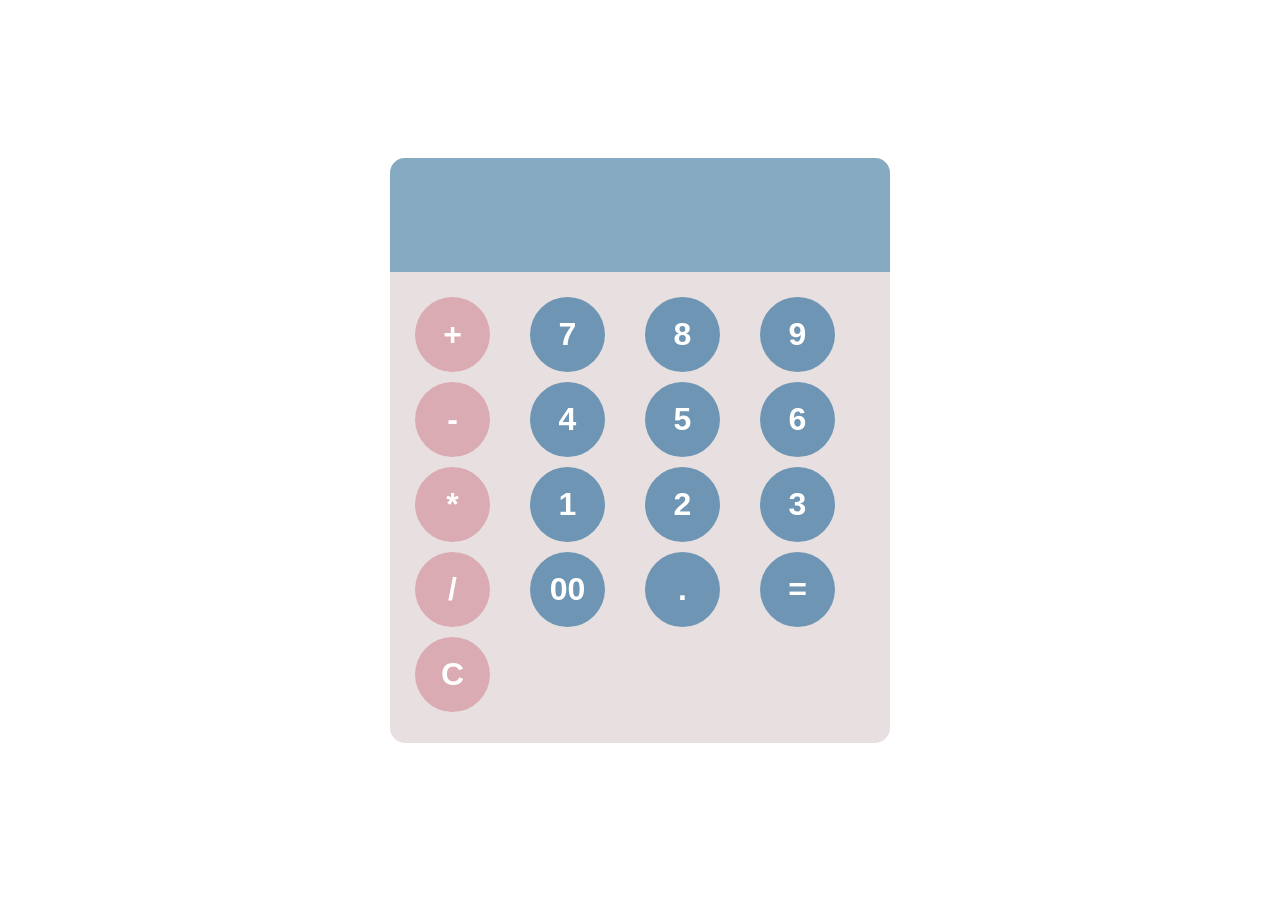
==== Calculator/calc.html @ f7911c90 "week3 task completed" ====
<!DOCTYPE html>
<html lang="en">
<head>
    <meta charset="UTF-8">
    <meta name="viewport" content="width=device-width, initial-scale=1.0">
    <title>Document</title>
    <link rel="stylesheet" href="calc.css">
</head>
<body>
    <div id="calculator">
        <input id="display" readonly>
        <div id="keys">
            <button onclick="appendToDisplay('+')" class="operator-btn" >+</button>
            <button onclick="appendToDisplay('7')">7</button>
            <button onclick="appendToDisplay('8')">8</button>
            <button onclick="appendToDisplay('9')">9</button>
            <button onclick="appendToDisplay('-')" class="operator-btn" >-</button>
            <button onclick="appendToDisplay('4')">4</button>
            <button onclick="appendToDisplay('5')">5</button>
            <button onclick="appendToDisplay('6')">6</button>
            <button onclick="appendToDisplay('*')" class="operator-btn" >*</button>
            <button onclick="appendToDisplay('1')">1</button>
            <button onclick="appendToDisplay('2')">2</button>
            <button onclick="appendToDisplay('3')">3</button>
            <button onclick="appendToDisplay('/')" class="operator-btn" >/</button>
            <button onclick="appendToDisplay('00')">00</button>
            <button onclick="appendToDisplay('.')">.</button>
            <button onclick="calculate()">=</button>
            <button id="clear" onclick="clearDisplay()" class="operator-btn" >C</button>
        </div>
    </div>
 <script src="calc.js"></script>
</body>
</html>
---- Calculator/calc.css ----
/* calculator design */
body{
    margin: 0;
    display: flex;
    align-items: center;
    justify-content: center;
    height: 100vh;
}
#keys {
    display: grid;
    grid-template-columns: repeat(4, 1fr);
    gap: 10px;   
    padding: 25px;

}

#calculator{
    background-color: rgb(232, 224, 224);
    border-radius: 15px;
    max-width: 500px;
    height: 585px;
    overflow: hidden;
}   

#display{
    width: 100%;
    padding: 20px;
    font-size: 4rem;
    text-align: left;
    border: none;
    background-color:  rgb(135, 170, 195);
    color: aliceblue;
    
}

button{
    width: 75px;
    height: 75px;
    border-radius: 50px;
    border: none;
    background-color:   rgb(110, 150, 180);
    color: white;
    font-size: 2rem;
    font-weight: bold;
    cursor: pointer;    
}
button:hover{
    background-color:  rgb(160, 190, 210);
}
button:active{
    background-color: rgb(210, 230, 240);
}

.operator-btn{
    background-color: rgb(219, 171, 179);
}

.operator-btn:hover{
    background-color: rgb(226, 187, 194);
}
.operator-btn:active{
    background-color: rgb(233, 203, 209);
}
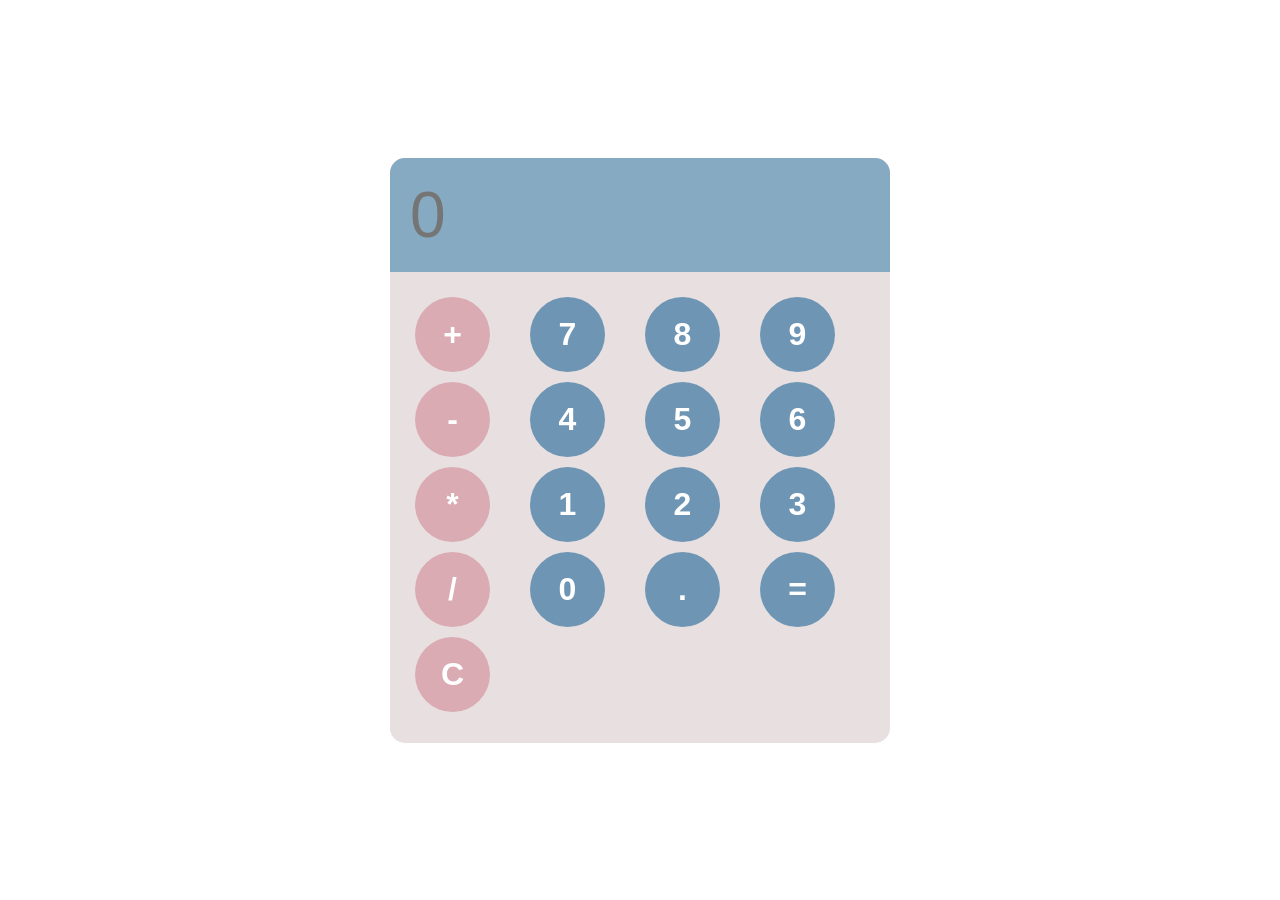
==== commit dc0d936f: "added placeholder in display" ====
--- a/Calculator/calc.html
+++ b/Calculator/calc.html
@@ -3,12 +3,12 @@
 <head>
     <meta charset="UTF-8">
     <meta name="viewport" content="width=device-width, initial-scale=1.0">
-    <title>Document</title>
+    <title>calculator</title>
     <link rel="stylesheet" href="calc.css">
 </head>
 <body>
     <div id="calculator">
-        <input id="display" readonly>
+        <input id="display" readonly placeholder="0">
         <div id="keys">
             <button onclick="appendToDisplay('+')" class="operator-btn" >+</button>
             <button onclick="appendToDisplay('7')">7</button>
@@ -23,7 +23,7 @@
             <button onclick="appendToDisplay('2')">2</button>
             <button onclick="appendToDisplay('3')">3</button>
             <button onclick="appendToDisplay('/')" class="operator-btn" >/</button>
-            <button onclick="appendToDisplay('00')">00</button>
+            <button onclick="appendToDisplay('0')">0</button>
             <button onclick="appendToDisplay('.')">.</button>
             <button onclick="calculate()">=</button>
             <button id="clear" onclick="clearDisplay()" class="operator-btn" >C</button>
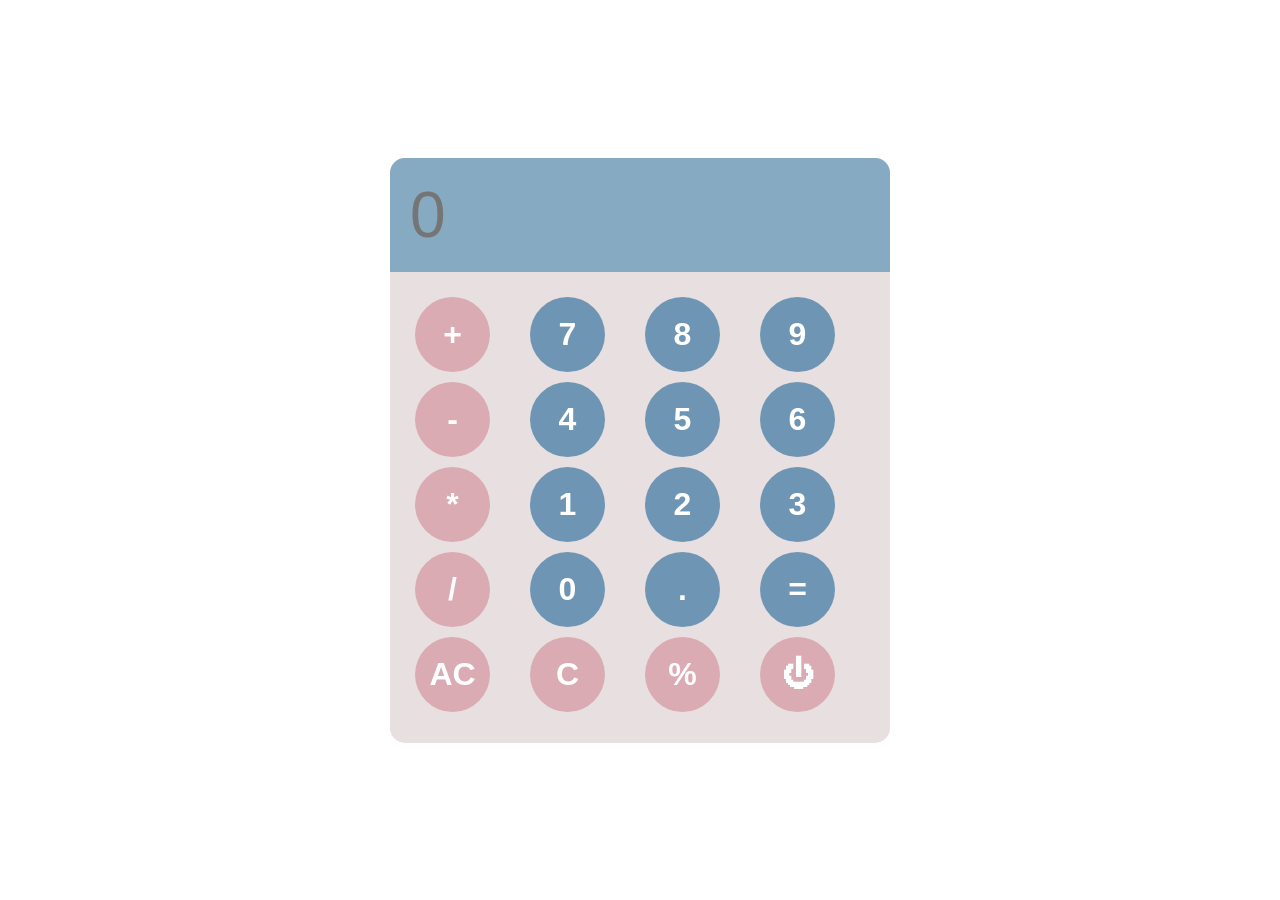
==== commit 7a2e1609: "added power button and it's logic" ====
--- a/Calculator/calc.html
+++ b/Calculator/calc.html
@@ -26,7 +26,11 @@
             <button onclick="appendToDisplay('0')">0</button>
             <button onclick="appendToDisplay('.')">.</button>
             <button onclick="calculate()">=</button>
-            <button id="clear" onclick="clearDisplay()" class="operator-btn" >C</button>
+            <button id="Allclear" onclick="clearDisplay()" class="operator-btn" >AC</button>
+            <button id="clear" onclick="deleteLastDigit()" class="operator-btn" >C</button>
+            <button onclick="appendToDisplay('%')" class="operator-btn" >%</button> 
+            <button id="powerBtn" onclick="togglePower()" class="operator-btn" >⏻</button>
+            
         </div>
     </div>
  <script src="calc.js"></script>
